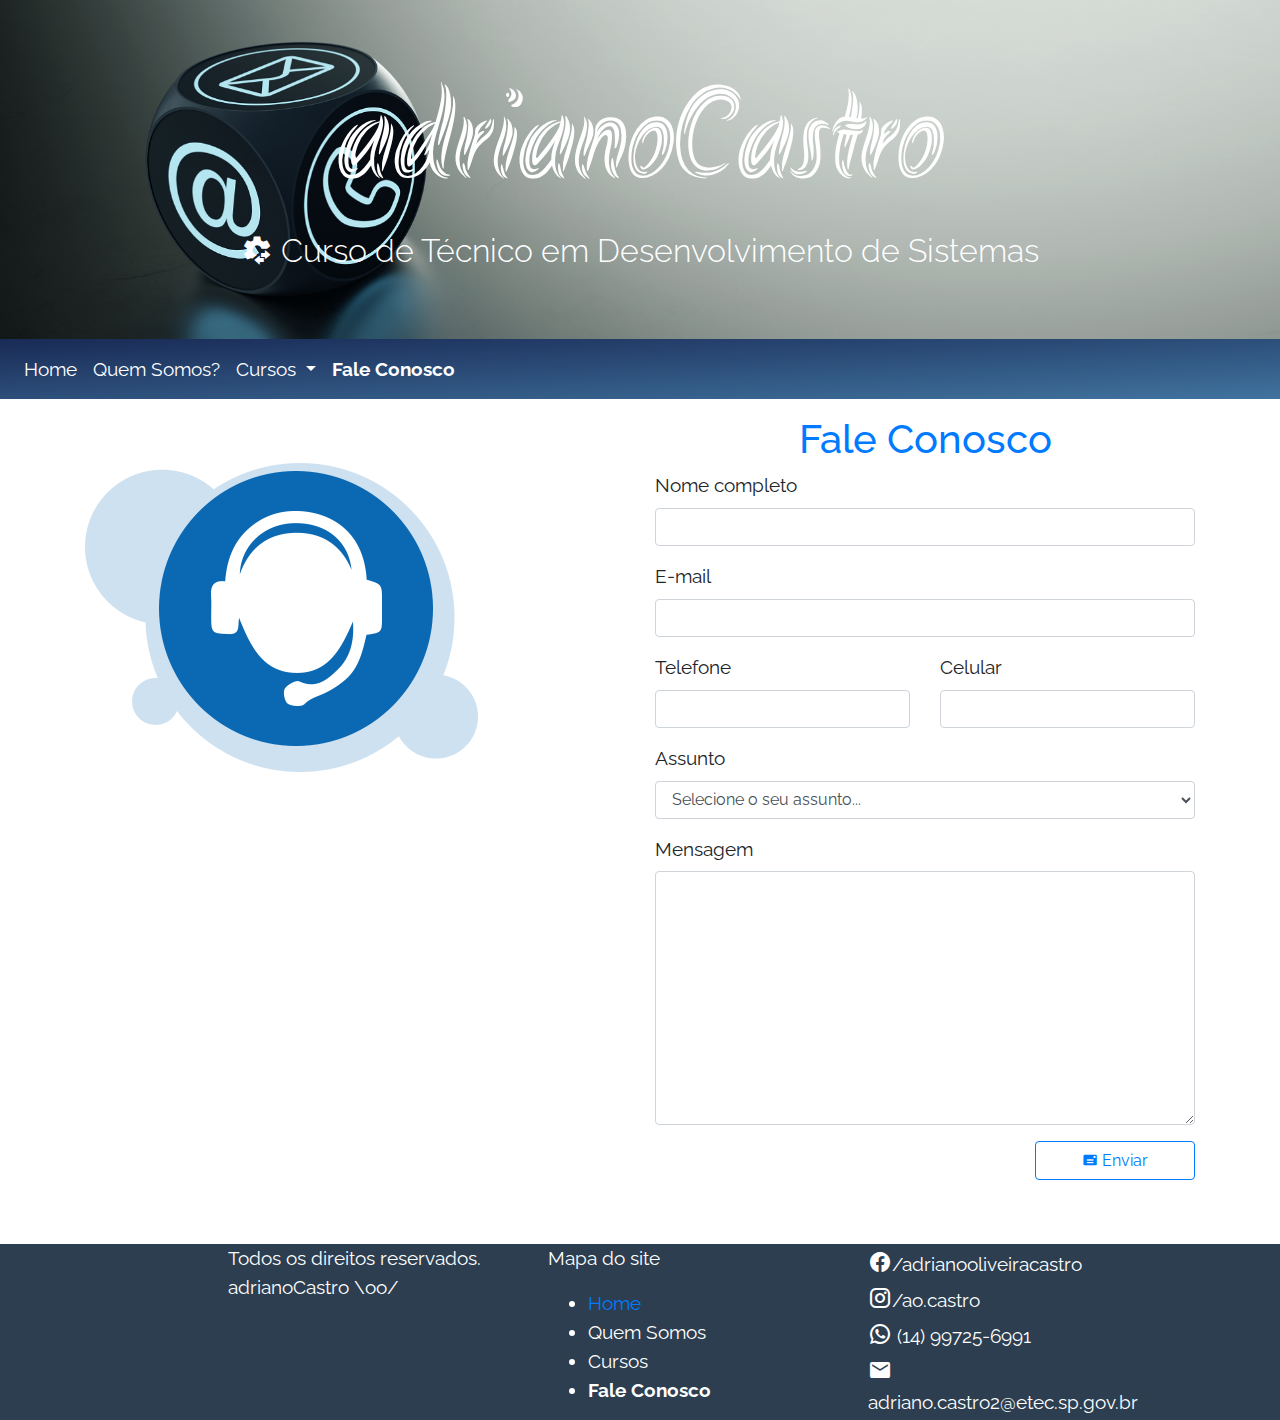
==== faleConosco.html @ 8f77883d "Aula do dia 18-05-2020 Turma A" ====
<!DOCTYPE html>
<html lang="pt-br">

<head>
    <meta charset="UTF-8">
    <meta name="viewport" content="width=device-width, initial-scale=1.0">
    <title>Aulas de BootStrap</title>
    <link rel="shortcut icon" href="img/internet.png" type="image/x-icon">
    <link rel="stylesheet" href="css/bootstrap.css">
    <link rel="stylesheet" href="css/adriano-castro.css">
    <link rel="stylesheet" href="libs/materialDesign/css/materialdesignicons.css">
</head>

<body>

    <!-- Início da visualização do cabeçalho -->
    <div class="jumbotron jumbotron-fluid bg-contato">
        <h1 class="display-4 text-title text-center">adrianoCastro</h1>
        <p class="lead text-subtitle text-center">
            <i class="mdi mdi-settings-transfer"></i> Curso de Técnico em Desenvolvimento de Sistemas
        </p>
    </div>
    <!-- Fim da visualização do cabeçalho -->

    <!-- b-navbar -->

    <nav class="navbar navbar-expand-lg navbar-dark bg-nav mt-n5">
        <a class="navbar-brand d-block d-sm-none" href="index.html">Integrado</a>
        <button class="navbar-toggler" data-target="#my-nav" data-toggle="collapse" aria-controls="my-nav" aria-expanded="false" aria-label="Toggle navigation">
            <span class="navbar-toggler-icon text-white"></span>
        </button>
        <div id="my-nav" class="collapse navbar-collapse">
            <ul class="navbar-nav mr-auto">
                <li class="nav-item">
                    <a class="nav-link text-white" href="index.html">Home</a>
                </li>
                <li class="nav-item">
                    <a class="nav-link text-white" href="#">Quem Somos?</a>
                </li>
                <!-- Início do menu dropdown -->
                <li class="nav-item dropdown">
                    <a class="nav-link dropdown-toggle text-white" href="#" id="navbarDropdown" role="button" data-toggle="dropdown" aria-haspopup="true" aria-expanded="false">
                        Cursos
                    </a>
                    <div class="dropdown-menu" aria-labelledby="navbarDropdown">
                        <a class="dropdown-item" href="#">Designer Gráfico</a>
                        <a class="dropdown-item" href="#">Programador Web</a>
                    </div>
                </li>
                <!-- Fim do menu dropdown -->
                <li class="nav-item">
                    <a class="nav-link text-white" href="#"><b>Fale Conosco</b></a>
                </li>
            </ul>
        </div>
    </nav>

    <!-- Iniciando o conteúdo do nosso site -->

    <div class="container mt-3">
        <div class="row">
            <div class="col-md-6 d-none d-sm-block mt-5">
                <img class="img-fluid" src="img/faleconosco2.png" alt="Fale Conosco">
            </div>
            <div class=" col-md-6 col-12">
                <h1 class="text-center text-primary">Fale Conosco</h1>
                <form action="" class="mt-2">
                    <div class="form-group">
                        <label>Nome completo</label>
                        <input type="text" name="" id="" class="form-control">
                    </div>
                    <div class="form-group">
                        <label>E-mail</label>
                        <input type="email" name="" id="" class="form-control">
                    </div>
                    <div class="form-group row">
                        <div class="col-md-6 col-12">
                            <label>Telefone</label>
                            <input type="tel" name="" id="" class="form-control">
                        </div>
                        <div class="col-md-6 col-12">
                            <label>Celular</label>
                            <input type="tel" name="" id="" class="form-control">
                        </div>
                    </div>
                    <div class="form-group">
                        <label>Assunto</label>
                        <select name="" id="" class="form-control">
                            <option value="">Selecione o seu assunto...</option>
                            <option value="">Ajuda</option>
                            <option value="">Sugestões</option>
                            <option value="">Críticas</option>
                            <option value="">Elogios</option>
                            <option value="">Reclamação</option>
                            <option value="">Outros</option>
                        </select>
                    </div>
                    <div class="form-group">
                        <label>Mensagem</label>
                        <textarea name="" id="" class="form-control" cols="20" rows="10"></textarea>
                    </div>
                    <div class="form-group row justify-content-end">
                        <div class="col-md-4 col-6">
                            <button class="btn btn-outline-primary btn-block"><i class="mdi mdi-mail"></i> Enviar</button>
                        </div>
                    </div>
                </form>
            </div>
        </div>
    </div>


    <!-- Fim do conteúdo do nosso site -->

    <!-- Criando um footer -->
    <div class="container-fluid bg-footer mt-5">
        <div class="row">
            <div class="offset-md-2 col-md-3 col-12">
                <p class="text-white">
                    Todos os direitos reservados.
                    <br>adrianoCastro \oo/
                </p>
            </div>
            <div class="col-md-3 col-12 text-white">
                <p>Mapa do site</p>
                <ul>
                    <li><a href="index.html">Home</a></li>
                    <li>Quem Somos</li>
                    <li>Cursos</li>
                    <li><b>Fale Conosco</b></li>
                </ul>
            </div>
            <div class="col-md-3 col-12 text-white">
                <i class="mdi mdi-facebook mdi-24px"></i>/adrianooliveiracastro <br>
                <i class="mdi mdi-instagram mdi-24px"></i>/ao.castro <br>
                <i class="mdi mdi-whatsapp mdi-24px"></i> (14) 99725-6991 <br>
                <i class="mdi mdi-email mdi-24px"></i> adriano.castro2@etec.sp.gov.br
            </div>
        </div>
    </div>

    <script src="js/jquery-3.4.1.js"></script>
    <script src="js/bootstrap.js"></script>
</body>

</html>
---- css/adriano-castro.css ----
@import url('https://fonts.googleapis.com/css?family=Akronim&display=swap');
@import url('https://fonts.googleapis.com/css?family=Akronim|Raleway&display=swap');
body {
    font-family: 'Raleway', sans-serif;
    font-size: 1.2em;
}

.text-title {
    font-family: 'Akronim', cursive;
    font-size: 8rem;
    color: #fff;
}

.text-subtitle {
    font-family: 'Raleway', sans-serif;
    font-size: 2rem;
    color: #fff;
}

.bg-title {
    background: url('../img/banner.jpg') center center no-repeat;
}

.bg-contato {
    background: url('../img/fale-conosco.png');
    background-size: cover;
    background-position: center center;
}

.bg-footer {
    background: #2c3e50;
}

.bg-nav {
    background-image: linear-gradient(to bottom right, #192a56, #40739e);
}

.mt-n6 {
    margin-top: -4rem;
}

.text-span {
    z-index: 99;
    position: absolute;
}


/* Dispositivos small (telefones em modo paisagem, com 576px ou mais) */

@media (max-width: 576px) {
    .text-title {
        font-family: 'Akronim', cursive;
        font-size: 4rem;
        color: #fff;
    }
    .text-subtitle {
        font-family: 'Raleway', sans-serif;
        font-size: 1rem;
        color: #fff;
    }
    .bg-title {
        background-image: linear-gradient(to bottom right, #192a56, #40739e);
    }
    .bg-contato {
        background-image: linear-gradient(to bottom right, #006266, #12CBC4);
    }
}


/* Dispositivos médios (tablets com 768px ou mais) */

@media (max-width: 768px) {}


/* Dispositivos large (desktops com 992px ou mais) */

@media (max-width: 992px) {}


/* Dispositivos extra large (desktops grandes com 1200px ou mais) */

@media (max-width: 1200px) {}
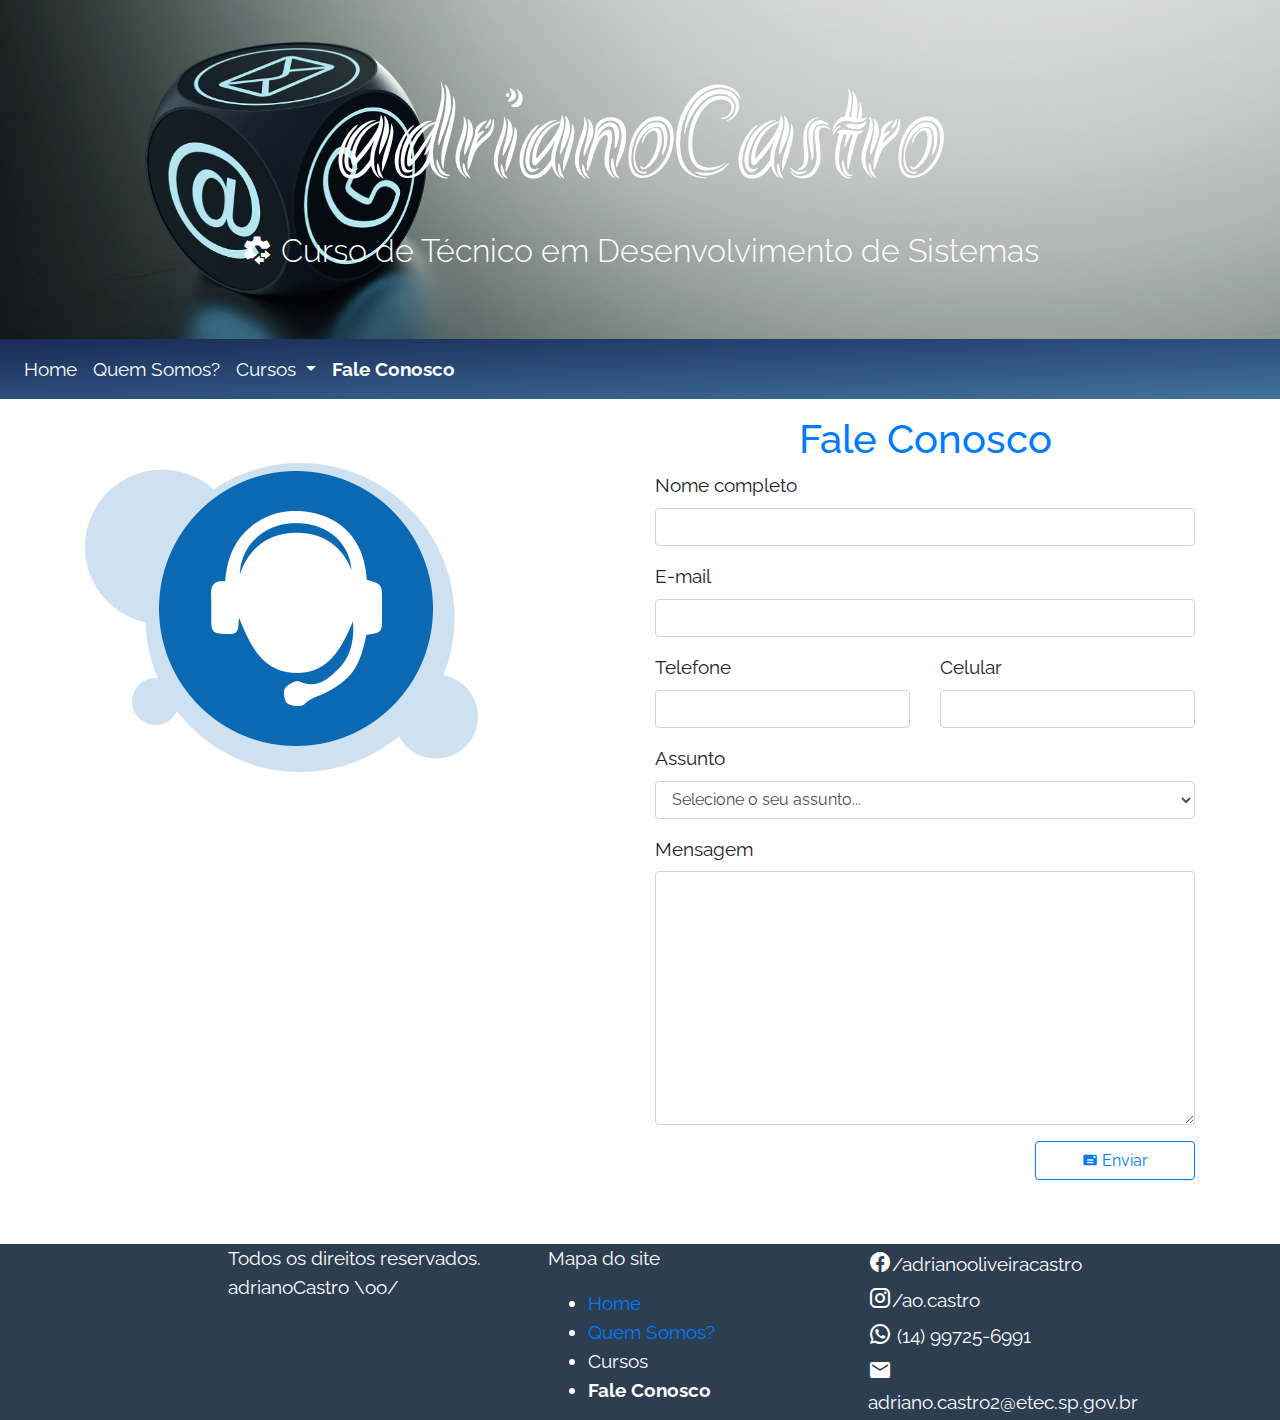
==== commit d3a8fda4: "Aula do dia 08-06-2020" ====
--- a/faleConosco.html
+++ b/faleConosco.html
@@ -35,7 +35,7 @@
                     <a class="nav-link text-white" href="index.html">Home</a>
                 </li>
                 <li class="nav-item">
-                    <a class="nav-link text-white" href="#">Quem Somos?</a>
+                    <a class="nav-link text-white" href="sobre.html">Quem Somos?</a>
                 </li>
                 <!-- Início do menu dropdown -->
                 <li class="nav-item dropdown">
@@ -43,19 +43,20 @@
                         Cursos
                     </a>
                     <div class="dropdown-menu" aria-labelledby="navbarDropdown">
-                        <a class="dropdown-item" href="#">Designer Gráfico</a>
-                        <a class="dropdown-item" href="#">Programador Web</a>
+                        <a class="dropdown-item" href="designer.html">Designer Gráfico</a>
+                        <a class="dropdown-item" href="programador.html">Programador Web</a>
+                        <a class="dropdown-item" href="desenvolvedor.html">Desenvolvedor</a>
                     </div>
                 </li>
                 <!-- Fim do menu dropdown -->
                 <li class="nav-item">
-                    <a class="nav-link text-white" href="#"><b>Fale Conosco</b></a>
+                    <a class="nav-link text-white" href="faleConosco.html"><b>Fale Conosco</b></a>
                 </li>
             </ul>
         </div>
     </nav>
 
-    <!-- Iniciando o conteúdo do nosso site -->
+
 
     <div class="container mt-3">
         <div class="row">
@@ -125,7 +126,7 @@
                 <p>Mapa do site</p>
                 <ul>
                     <li><a href="index.html">Home</a></li>
-                    <li>Quem Somos</li>
+                    <li><a href="sobre.html">Quem Somos?</a></li>
                     <li>Cursos</li>
                     <li><b>Fale Conosco</b></li>
                 </ul>
--- a/css/adriano-castro.css
+++ b/css/adriano-castro.css
@@ -27,6 +27,12 @@
     background-position: center center;
 }
 
+.bg-sobre {
+    background: url('../img/sobre.jpg');
+    background-size: cover;
+    background-position: center center;
+}
+
 .bg-footer {
     background: #2c3e50;
 }
@@ -42,6 +48,29 @@
 .text-span {
     z-index: 99;
     position: absolute;
+}
+
+.icon-sobre {
+    font-size: 5rem;
+}
+
+.year {
+    font-size: 5rem;
+    font-weight: 900;
+}
+
+.img-banner {
+    height: 30rem;
+    min-height: 30rem;
+    max-height: 30rem;
+    object-fit: cover;
+}
+
+.img-card {
+    height: 10rem;
+    min-height: 10rem;
+    max-height: 10rem;
+    object-fit: cover;
 }
 
 
@@ -64,6 +93,9 @@
     .bg-contato {
         background-image: linear-gradient(to bottom right, #006266, #12CBC4);
     }
+    .bg-sobre {
+        background-image: linear-gradient(to bottom right, #6F1E51, #B53471);
+    }
 }
 
 
